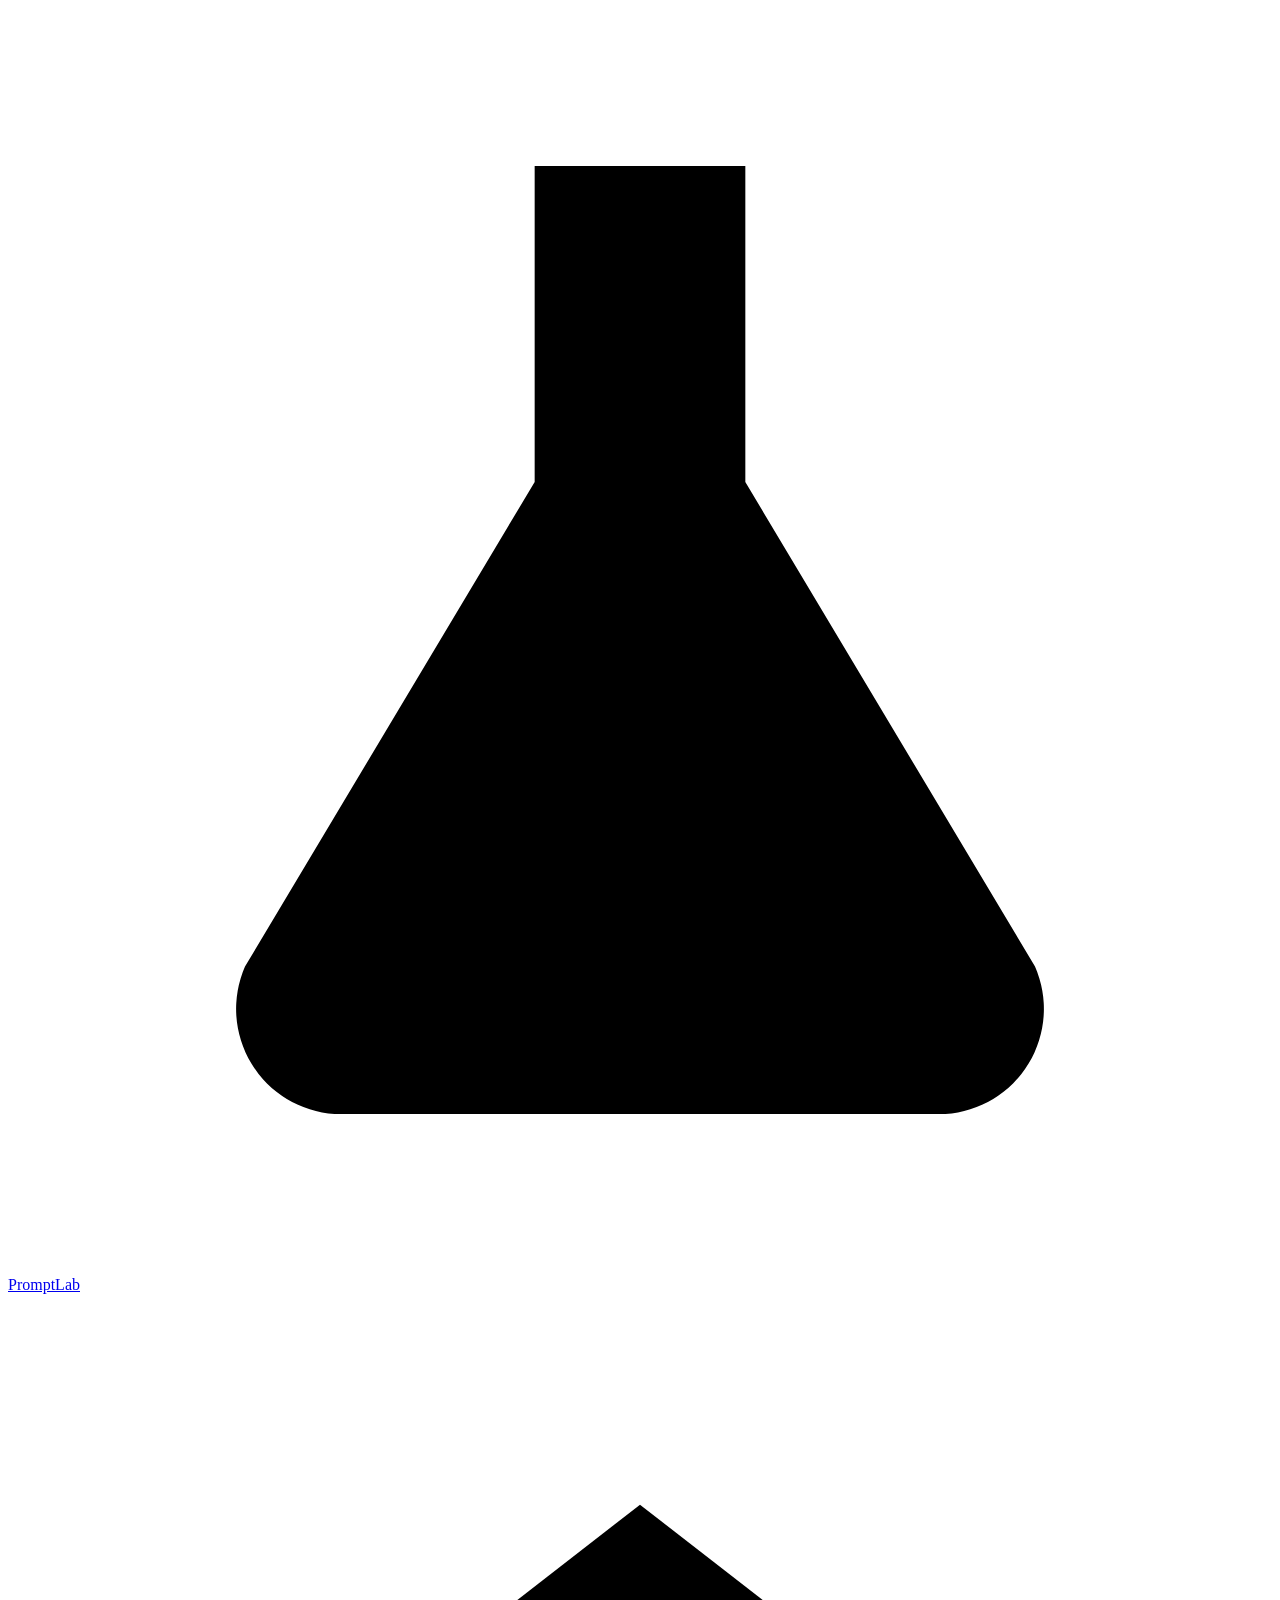
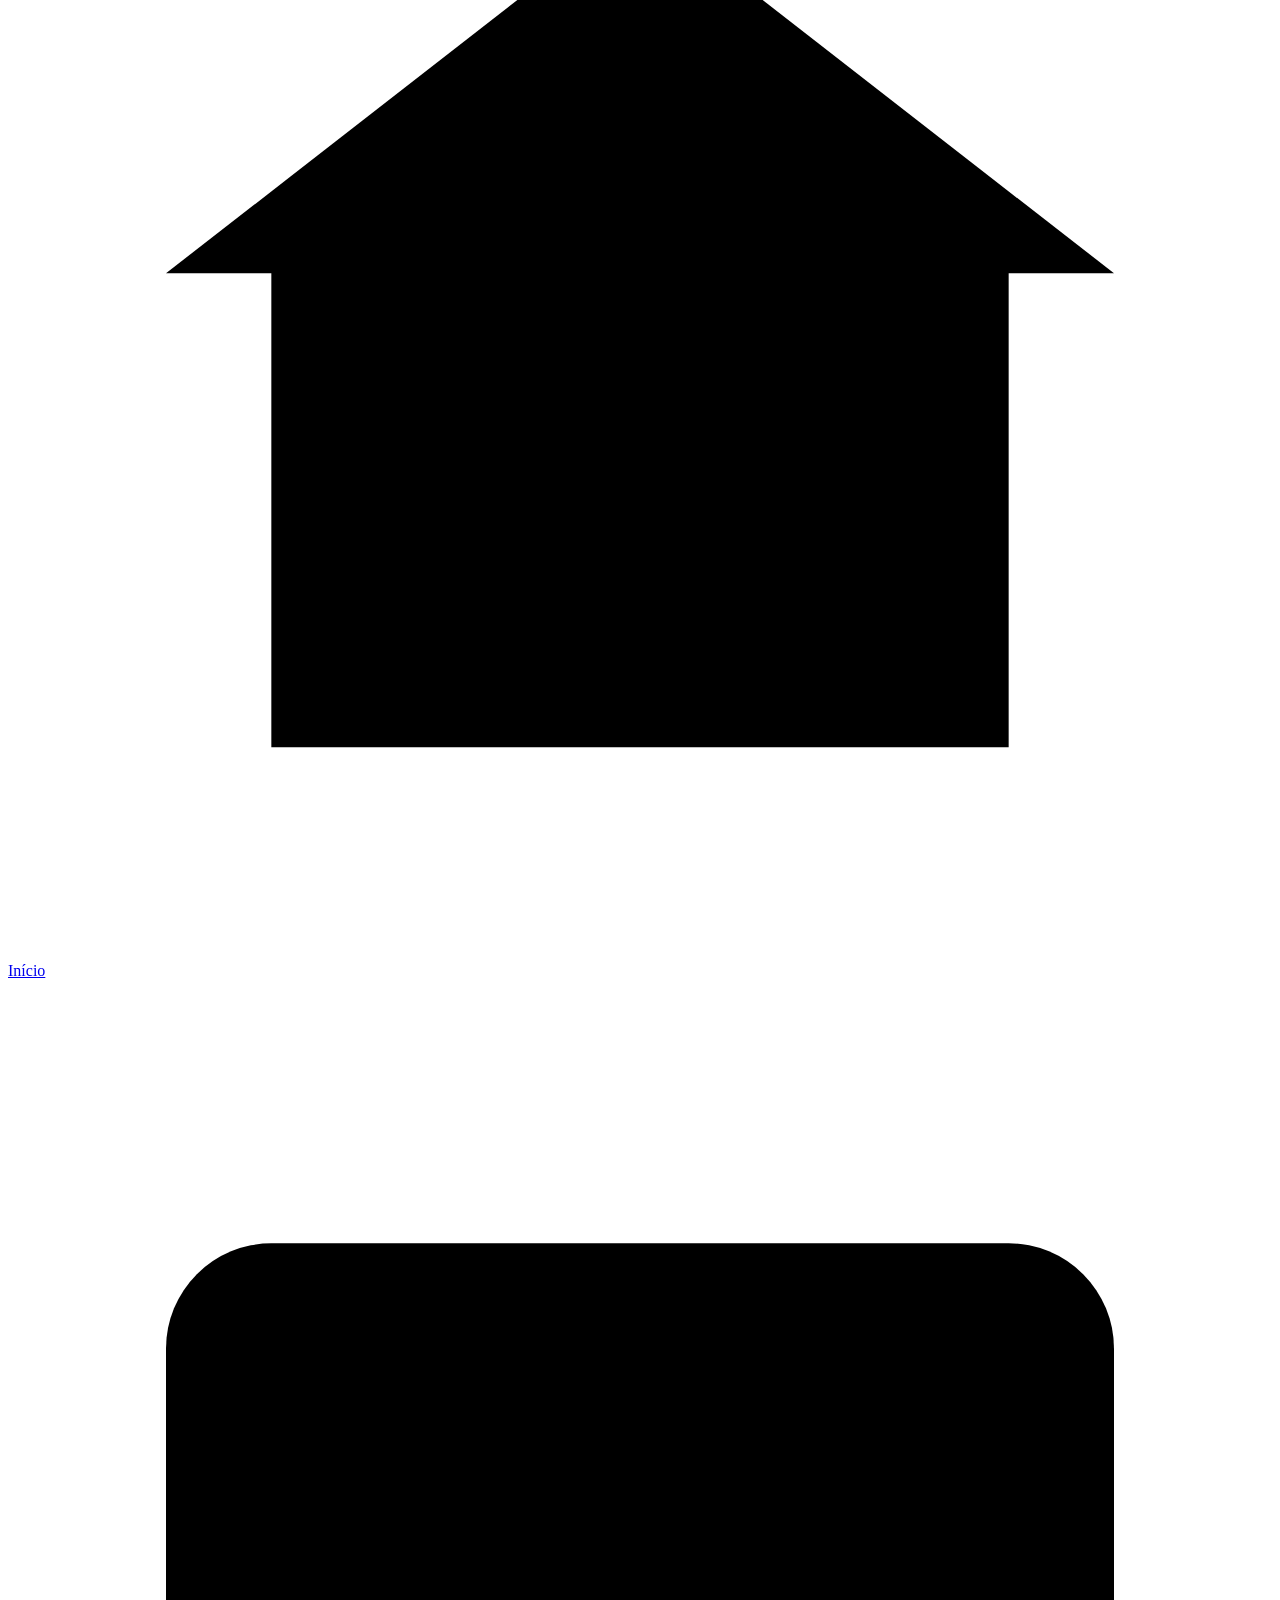
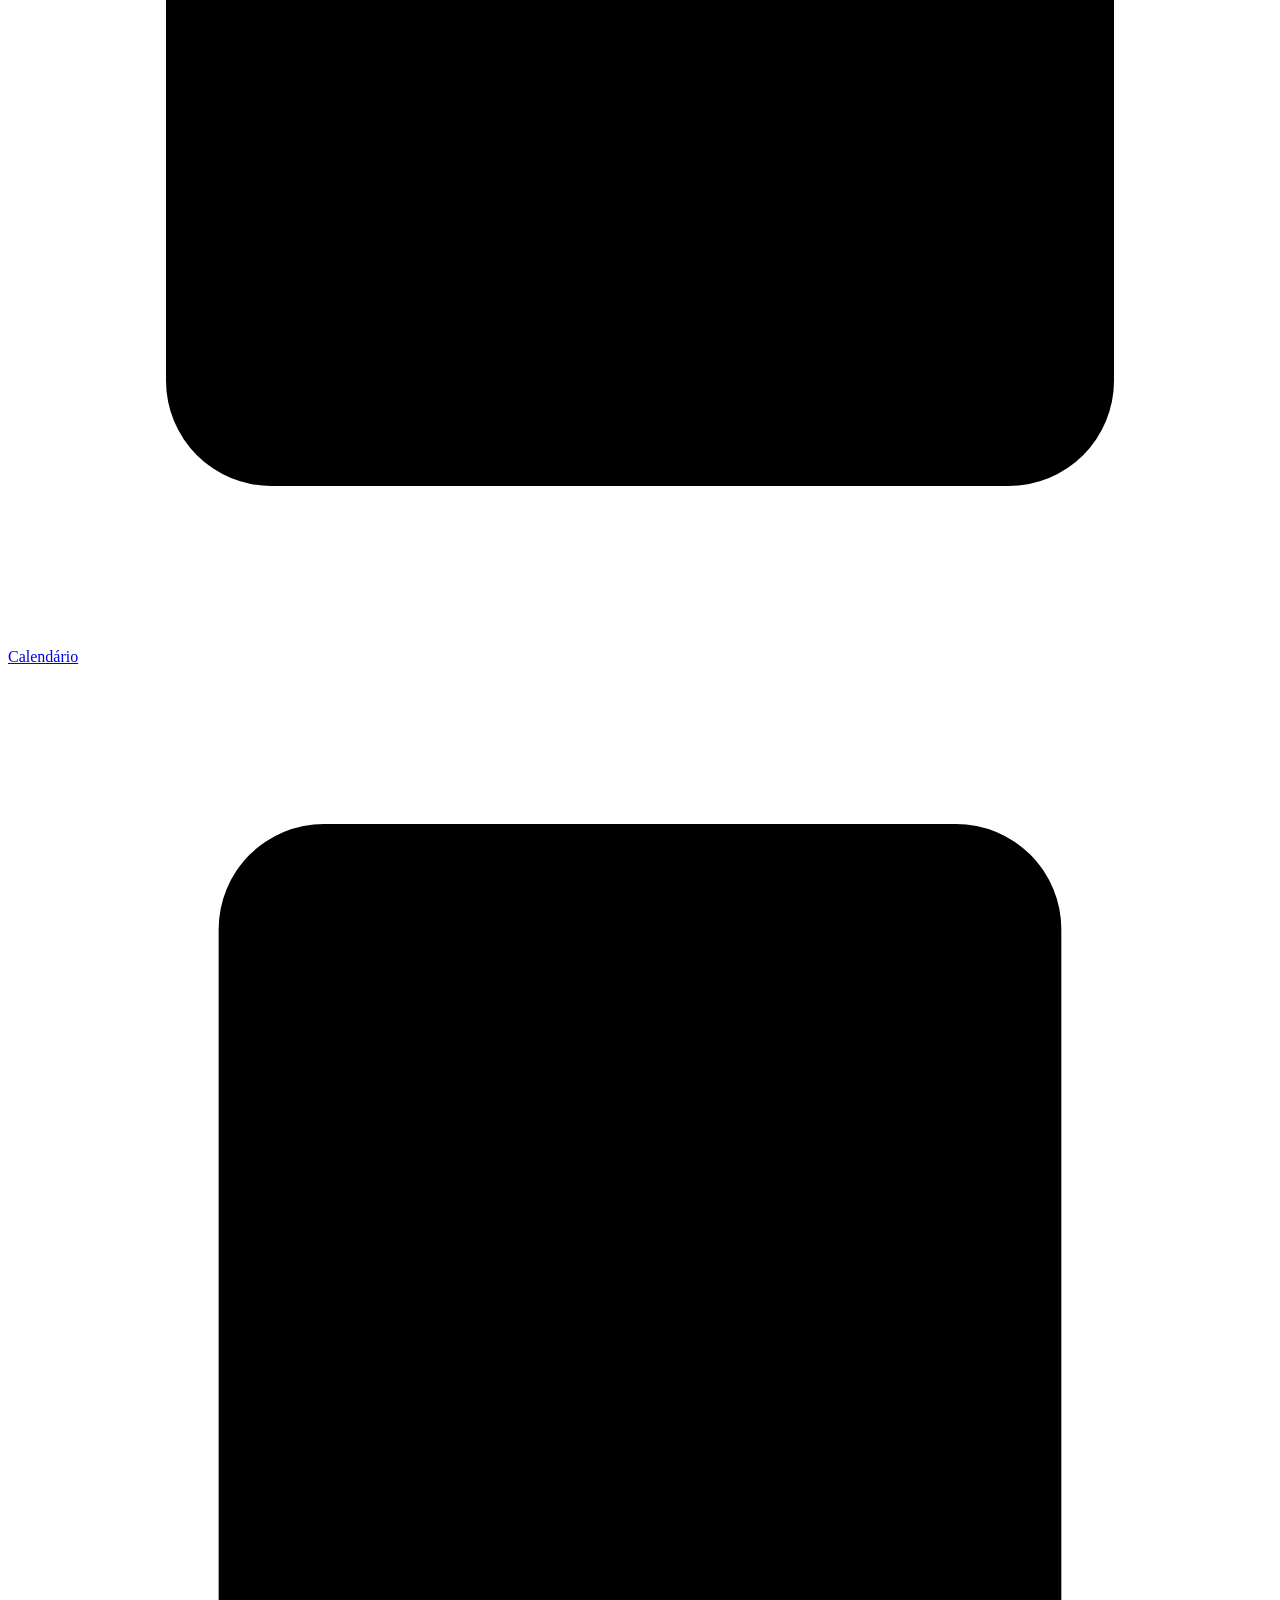
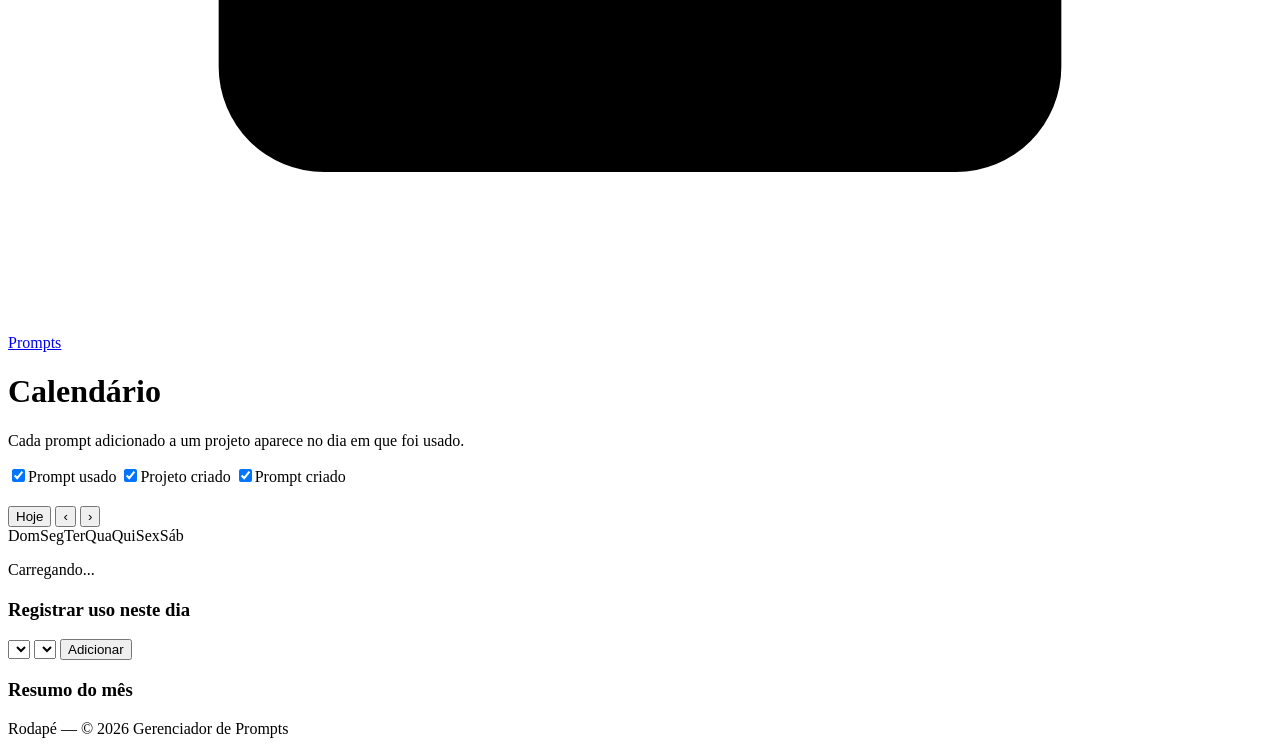
==== pages/calendario.html @ acc5d9f5 "Move as paginas para a pasta pages" ====
<!DOCTYPE html>
<html lang="pt-BR">
<head>
  <meta charset="UTF-8">
  <meta name="viewport" content="width=device-width, initial-scale=1.0">
  <title>Calendário — Gerenciador de Prompts</title>
  <link rel="stylesheet" href="css/style.css">
  <script>try { document.documentElement.dataset.tema = localStorage.getItem("tema") === "claro" ? "claro" : "escuro"; } catch (e) {}</script>
</head>
<body>
  <div class="app">
    <aside class="menu-lateral">
      <a href="index.html" class="menu-logo"><svg class="icone" viewBox="0 0 24 24" aria-hidden="true"><path d="M9 3h6M10 3v6l-5.5 9.2A2 2 0 006.2 21h11.6a2 2 0 001.7-2.8L14 9V3"/><path d="M7.5 15h9"/></svg><span>PromptLab</span></a>
      <nav class="menu-nav" aria-label="Menu principal">
        <a href="index.html" class="menu-item"><svg class="icone" viewBox="0 0 24 24" aria-hidden="true"><path d="M3 11l9-7 9 7"/><path d="M5 10v10h14V10"/></svg><span>Início</span></a>
        <a href="calendario.html" class="menu-item ativo" aria-current="page"><svg class="icone" viewBox="0 0 24 24" aria-hidden="true"><rect x="3" y="5" width="18" height="16" rx="2"/><path d="M3 10h18M8 3v4M16 3v4"/></svg><span>Calendário</span></a>
        <a href="prompts.html" class="menu-item"><svg class="icone" viewBox="0 0 24 24" aria-hidden="true"><rect x="4" y="3" width="16" height="18" rx="2"/><path d="M8 8h8M8 12h8M8 16h5"/></svg><span>Prompts</span></a>
      </nav>
    </aside>

    <div class="area">
      <main>
        <div class="topo-pagina">
          <div>
            <h1>Calendário</h1>
            <p class="subtitulo">Cada prompt adicionado a um projeto aparece no dia em que foi usado.</p>
          </div>
          <div class="filtros" role="group" aria-label="Tipos de item">
            <label class="filtro ev--uso"><input type="checkbox" data-tipo="uso" checked><span class="ponto"></span>Prompt usado</label>
            <label class="filtro ev--projeto"><input type="checkbox" data-tipo="projeto" checked><span class="ponto"></span>Projeto criado</label>
            <label class="filtro ev--prompt"><input type="checkbox" data-tipo="prompt" checked><span class="ponto"></span>Prompt criado</label>
          </div>
        </div>

        <div class="calendario-layout">
          <section class="bloco" aria-label="Calendário do mês">
            <div class="cal-topo">
              <h2 class="cal-titulo" id="cal-titulo"></h2>
              <div class="acoes">
                <button type="button" class="btn btn--pequeno" id="cal-hoje">Hoje</button>
                <button type="button" class="btn btn--pequeno btn--icone" id="cal-anterior" aria-label="Mês anterior">‹</button>
                <button type="button" class="btn btn--pequeno btn--icone" id="cal-proximo" aria-label="Próximo mês">›</button>
              </div>
            </div>
            <div class="cal-semana" aria-hidden="true">
              <span>Dom</span><span>Seg</span><span>Ter</span><span>Qua</span><span>Qui</span><span>Sex</span><span>Sáb</span>
            </div>
            <div class="cal-grade" id="cal-grade"><p class="estado">Carregando...</p></div>
          </section>

          <aside class="bloco dia-painel" aria-live="polite" aria-label="Dia selecionado">
            <h2 class="dia-titulo" id="dia-titulo"></h2>
            <ul class="evento-lista" id="dia-eventos"></ul>

            <form class="form-dia" id="form-dia" novalidate>
              <h3>Registrar uso neste dia</h3>
              <select id="dia-projeto" aria-label="Projeto"></select>
              <select id="dia-prompt" aria-label="Prompt"></select>
              <button type="submit" class="btn btn--primario" id="dia-adicionar">Adicionar</button>
            </form>

            <div class="resumo">
              <h3 id="resumo-titulo">Resumo do mês</h3>
              <div id="resumo-mes"></div>
            </div>
          </aside>
        </div>
      </main>

      <footer class="rodape">
        Rodapé — © 2026 Gerenciador de Prompts
      </footer>
    </div>
  </div>

  <script src="js/api.js"></script>
  <script src="js/calendario.js"></script>
</body>
</html>
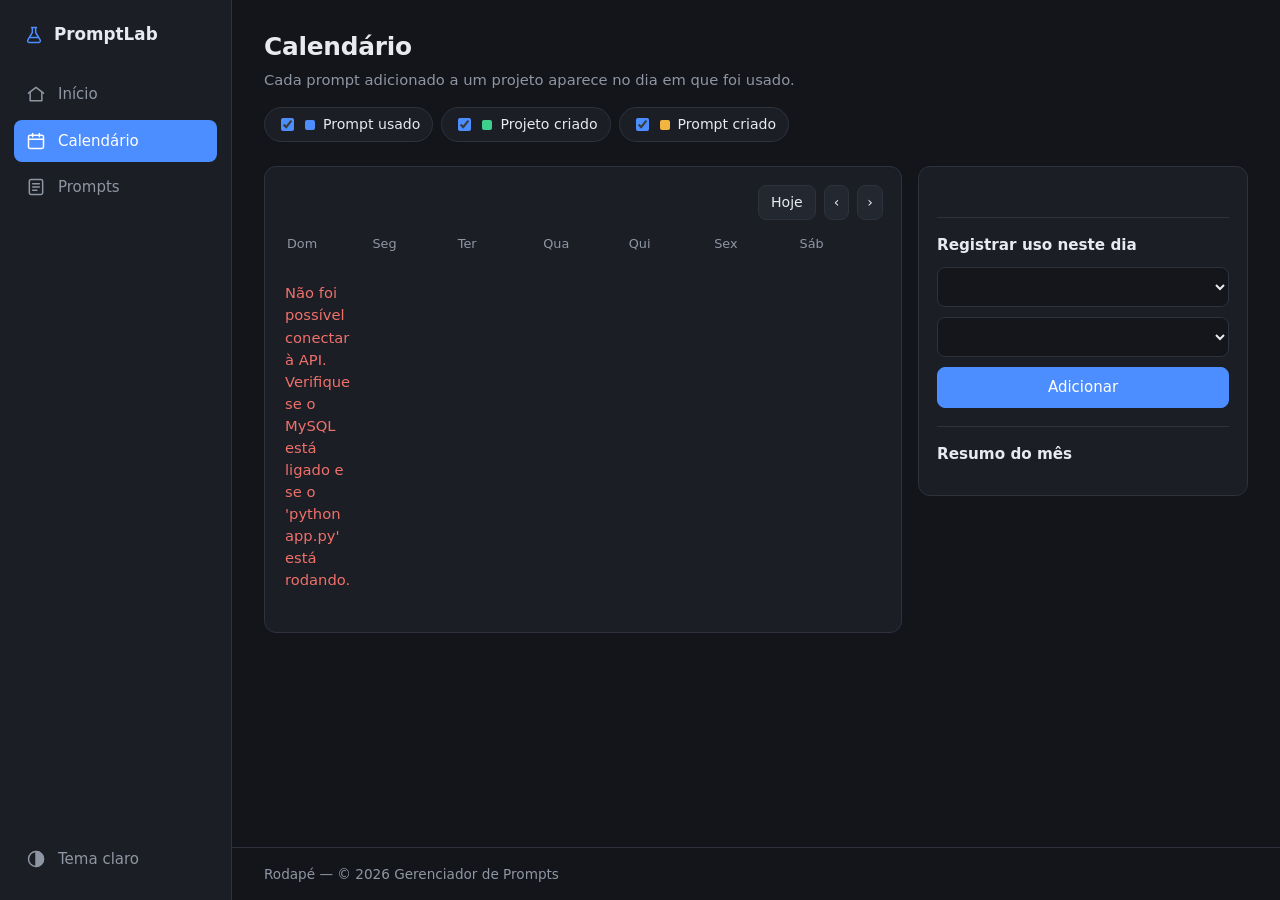
==== commit fce793f6: "Reorganiza o projeto com paginas em pages" ====
--- a/pages/calendario.html
+++ b/pages/calendario.html
@@ -4,15 +4,15 @@
   <meta charset="UTF-8">
   <meta name="viewport" content="width=device-width, initial-scale=1.0">
   <title>Calendário — Gerenciador de Prompts</title>
-  <link rel="stylesheet" href="css/style.css">
+  <link rel="stylesheet" href="../css/style.css">
   <script>try { document.documentElement.dataset.tema = localStorage.getItem("tema") === "claro" ? "claro" : "escuro"; } catch (e) {}</script>
 </head>
 <body>
   <div class="app">
     <aside class="menu-lateral">
-      <a href="index.html" class="menu-logo"><svg class="icone" viewBox="0 0 24 24" aria-hidden="true"><path d="M9 3h6M10 3v6l-5.5 9.2A2 2 0 006.2 21h11.6a2 2 0 001.7-2.8L14 9V3"/><path d="M7.5 15h9"/></svg><span>PromptLab</span></a>
+      <a href="../index.html" class="menu-logo"><svg class="icone" viewBox="0 0 24 24" aria-hidden="true"><path d="M9 3h6M10 3v6l-5.5 9.2A2 2 0 006.2 21h11.6a2 2 0 001.7-2.8L14 9V3"/><path d="M7.5 15h9"/></svg><span>PromptLab</span></a>
       <nav class="menu-nav" aria-label="Menu principal">
-        <a href="index.html" class="menu-item"><svg class="icone" viewBox="0 0 24 24" aria-hidden="true"><path d="M3 11l9-7 9 7"/><path d="M5 10v10h14V10"/></svg><span>Início</span></a>
+        <a href="../index.html" class="menu-item"><svg class="icone" viewBox="0 0 24 24" aria-hidden="true"><path d="M3 11l9-7 9 7"/><path d="M5 10v10h14V10"/></svg><span>Início</span></a>
         <a href="calendario.html" class="menu-item ativo" aria-current="page"><svg class="icone" viewBox="0 0 24 24" aria-hidden="true"><rect x="3" y="5" width="18" height="16" rx="2"/><path d="M3 10h18M8 3v4M16 3v4"/></svg><span>Calendário</span></a>
         <a href="prompts.html" class="menu-item"><svg class="icone" viewBox="0 0 24 24" aria-hidden="true"><rect x="4" y="3" width="16" height="18" rx="2"/><path d="M8 8h8M8 12h8M8 16h5"/></svg><span>Prompts</span></a>
       </nav>
@@ -73,7 +73,7 @@
     </div>
   </div>
 
-  <script src="js/api.js"></script>
-  <script src="js/calendario.js"></script>
+  <script src="../js/api.js"></script>
+  <script src="../js/calendario.js"></script>
 </body>
 </html>
--- a/css/style.css
+++ b/css/style.css
@@ -0,0 +1,355 @@
+/* ===== Gerenciador de Prompts — estilos compartilhados =====
+   Visual sóbrio: painéis planos, bordas finas, menu lateral.
+   Cores só carregam significado:
+     azul = ativo / uso de prompt · verde = concluído / projeto criado · amarelo = prompt criado
+   Para trocar o tema, mexa só nas variáveis abaixo. */
+
+:root {
+  color-scheme: dark;
+  --fundo: #13151a;
+  --painel: #1b1e25;
+  --painel-2: #232730;
+  --borda: #2d323d;
+  --texto: #e8eaef;
+  --suave: #8f96a3;
+  --campo: #14161b;
+
+  --acento: #4c8dff;
+  --azul: #4c8dff;
+  --verde: #3ecf8e;
+  --amarelo: #f2b640;
+  --perigo: #f0706a;
+
+  --raio: 12px;
+  --raio-p: 8px;
+}
+
+:root[data-tema="claro"] {
+  color-scheme: light;
+  --fundo: #f2f3f6;
+  --painel: #ffffff;
+  --painel-2: #f6f7f9;
+  --borda: #e0e3e9;
+  --texto: #1c2230;
+  --suave: #667085;
+  --campo: #ffffff;
+
+  --acento: #2f6fe4;
+  --azul: #2f6fe4;
+  --verde: #14a06c;
+  --amarelo: #d4900c;
+  --perigo: #c9423d;
+}
+
+* { box-sizing: border-box; }
+
+body {
+  margin: 0;
+  font-family: "Inter", "Segoe UI Variable", "Segoe UI", system-ui, -apple-system, Arial, sans-serif;
+  font-size: 15px;
+  line-height: 1.5;
+  color: var(--texto);
+  background: var(--fundo);
+}
+a { color: inherit; text-decoration: none; }
+h1, h2, h3 { margin: 0; font-weight: 600; }
+h1 { font-size: 1.55rem; letter-spacing: -0.01em; }
+h2 { font-size: 1rem; }
+h3 { font-size: 0.95rem; }
+[hidden] { display: none !important; }
+
+/* ---------- estrutura: menu lateral + área de conteúdo ---------- */
+.app { display: flex; min-height: 100vh; }
+
+.menu-lateral {
+  position: sticky;
+  top: 0;
+  height: 100vh;
+  width: 232px;
+  flex-shrink: 0;
+  display: flex;
+  flex-direction: column;
+  gap: 24px;
+  padding: 20px 14px;
+  background: var(--painel);
+  border-right: 1px solid var(--borda);
+}
+.menu-logo { display: flex; align-items: center; gap: 10px; padding: 2px 10px; font-weight: 700; font-size: 1.05rem; }
+.menu-logo svg { color: var(--acento); }
+.menu-nav { display: flex; flex-direction: column; gap: 4px; }
+.menu-item {
+  display: flex;
+  align-items: center;
+  gap: 12px;
+  width: 100%;
+  padding: 10px 12px;
+  border: 0;
+  border-radius: var(--raio-p);
+  background: transparent;
+  color: var(--suave);
+  font: inherit;
+  font-weight: 500;
+  text-align: left;
+  cursor: pointer;
+}
+.menu-item:hover { background: var(--painel-2); color: var(--texto); }
+.menu-item.ativo { background: var(--acento); color: #fff; }
+.btn-tema { margin-top: auto; }
+svg.icone { width: 20px; height: 20px; fill: none; stroke: currentColor; stroke-width: 1.8; stroke-linecap: round; stroke-linejoin: round; flex-shrink: 0; }
+
+.area { flex: 1; min-width: 0; display: flex; flex-direction: column; min-height: 100vh; }
+main { flex: 1; width: 100%; max-width: 1240px; padding: 28px 32px 40px; }
+.rodape { padding: 16px 32px; border-top: 1px solid var(--borda); color: var(--suave); font-size: 0.85rem; }
+
+.topo-pagina { display: flex; align-items: flex-start; justify-content: space-between; gap: 16px; flex-wrap: wrap; margin-bottom: 24px; }
+.subtitulo { margin: 4px 0 0; color: var(--suave); font-size: 0.92rem; }
+.topo-secao { display: flex; align-items: center; justify-content: space-between; gap: 12px; flex-wrap: wrap; margin: 32px 0 14px; }
+
+/* ---------- botões e campos ---------- */
+.btn {
+  display: inline-flex;
+  align-items: center;
+  justify-content: center;
+  gap: 6px;
+  padding: 8px 16px;
+  border: 1px solid var(--borda);
+  border-radius: var(--raio-p);
+  background: var(--painel-2);
+  color: var(--texto);
+  font: inherit;
+  font-weight: 500;
+  cursor: pointer;
+}
+.btn:hover { border-color: var(--suave); }
+.btn:disabled { opacity: 0.5; cursor: not-allowed; }
+.btn--primario { background: var(--acento); border-color: var(--acento); color: #fff; }
+.btn--primario:hover { filter: brightness(1.1); border-color: var(--acento); }
+.btn--perigo { color: var(--perigo); background: transparent; }
+.btn--perigo:hover { border-color: var(--perigo); }
+.btn--pequeno { padding: 4px 12px; font-size: 0.88rem; }
+.btn--icone { padding: 6px 9px; }
+
+select, input, textarea {
+  font: inherit;
+  padding: 9px 12px;
+  border: 1px solid var(--borda);
+  border-radius: var(--raio-p);
+  background: var(--campo);
+  color: var(--texto);
+}
+select option { background: var(--painel); color: var(--texto); }
+::placeholder { color: var(--suave); }
+select:focus, input:focus, textarea:focus, .btn:focus-visible, .menu-item:focus-visible, .cal-dia:focus-visible, a:focus-visible {
+  outline: 2px solid var(--acento);
+  outline-offset: 1px;
+}
+
+/* ---------- blocos e cartões ---------- */
+.bloco, .cartao, .coluna, .lateral, .formulario, .painel, .tabela-wrap {
+  background: var(--painel);
+  border: 1px solid var(--borda);
+  border-radius: var(--raio);
+}
+.bloco { padding: 18px; }
+.bloco__titulo { margin-bottom: 14px; }
+
+.cartao { display: block; padding: 14px 16px; background: var(--painel-2); border-left-width: 3px; }
+a.cartao:hover { border-color: var(--suave); }
+.cartao--ativo { border-left-color: var(--azul); }
+.cartao--concluido { border-left-color: var(--verde); }
+.cartao__titulo { margin: 0 0 4px; font-size: 0.98rem; font-weight: 600; }
+.cartao__texto { margin: 0 0 10px; color: var(--suave); font-size: 0.9rem; }
+.cartao__rodape { display: flex; justify-content: space-between; align-items: center; gap: 8px; }
+.data { color: var(--suave); font-size: 0.85rem; }
+
+.selo { display: inline-block; padding: 1px 10px; border-radius: 999px; font-size: 0.78rem; font-weight: 600; text-transform: capitalize; }
+.selo--ativo { color: var(--azul); background: color-mix(in srgb, var(--azul) 16%, transparent); }
+.selo--concluido { color: var(--verde); background: color-mix(in srgb, var(--verde) 16%, transparent); }
+
+.estado { color: var(--suave); font-size: 0.92rem; padding: 8px 2px; }
+.estado--erro { color: var(--perigo); }
+.acoes { display: flex; gap: 8px; flex-wrap: wrap; }
+
+/* ---------- Home: resumo e gráficos ---------- */
+.estatisticas { display: grid; grid-template-columns: repeat(4, 1fr); gap: 16px; }
+.estatistica { padding: 16px 18px; }
+.estatistica__rotulo { color: var(--suave); font-size: 0.85rem; }
+.estatistica__valor { font-size: 2rem; font-weight: 600; line-height: 1.15; margin: 2px 0; font-variant-numeric: tabular-nums; }
+.estatistica__nota { color: var(--suave); font-size: 0.82rem; }
+
+.graficos { display: grid; grid-template-columns: 1fr 1.3fr 1.1fr; gap: 16px; margin-top: 16px; }
+.donut-area { display: flex; align-items: center; gap: 18px; flex-wrap: wrap; }
+.donut { width: 140px; height: 140px; flex-shrink: 0; }
+.donut .trilho { stroke: var(--painel-2); }
+.arco { fill: none; stroke-width: 16; }
+.arco--ativo { stroke: var(--azul); }
+.arco--concluido { stroke: var(--verde); }
+.donut-numero { fill: var(--texto); font-size: 26px; font-weight: 600; text-anchor: middle; }
+.donut-rotulo { fill: var(--suave); font-size: 10px; text-anchor: middle; }
+.legenda { list-style: none; margin: 0; padding: 0; display: flex; flex-direction: column; gap: 8px; font-size: 0.9rem; }
+.legenda li { display: flex; align-items: center; gap: 8px; }
+.legenda strong { margin-left: auto; padding-left: 14px; font-variant-numeric: tabular-nums; }
+.ponto { width: 10px; height: 10px; border-radius: 2px; flex-shrink: 0; }
+.ponto--ativo { background: var(--azul); }
+.ponto--concluido { background: var(--verde); }
+
+.barras { width: 100%; height: auto; display: block; }
+.barras .linha { stroke: var(--borda); stroke-width: 1; }
+.barras .eixo { fill: var(--suave); font-size: 10px; }
+.barras .barra--ativo { fill: var(--azul); }
+.barras .barra--concluido { fill: var(--verde); }
+.barras-legenda { display: flex; gap: 16px; margin-top: 10px; font-size: 0.85rem; color: var(--suave); }
+.barras-legenda span { display: flex; align-items: center; gap: 6px; }
+
+.rank { list-style: none; margin: 0; padding: 0; display: flex; flex-direction: column; gap: 14px; }
+.rank__linha { display: flex; justify-content: space-between; gap: 10px; font-size: 0.9rem; margin-bottom: 5px; }
+.rank__nome { overflow: hidden; text-overflow: ellipsis; white-space: nowrap; }
+.rank__valor { color: var(--suave); font-variant-numeric: tabular-nums; }
+.rank__barra { height: 6px; border-radius: 3px; background: var(--painel-2); overflow: hidden; }
+.rank__barra i { display: block; height: 100%; background: var(--azul); border-radius: 3px; }
+
+/* ---------- Home: quadro de projetos ---------- */
+.quadro { display: grid; grid-template-columns: 1fr 1fr 300px; gap: 16px; align-items: start; }
+.coluna, .lateral { padding: 16px; }
+.coluna__titulo { margin-bottom: 14px; display: flex; align-items: center; gap: 8px; }
+.coluna__lista { display: flex; flex-direction: column; gap: 10px; }
+.adicionar { display: block; text-align: center; padding: 10px; border: 1px dashed var(--borda); border-radius: var(--raio-p); color: var(--suave); font-weight: 500; }
+.adicionar:hover { border-color: var(--acento); color: var(--acento); }
+.lateral .coluna__lista { margin: 14px 0; }
+.lateral__ver-todos { display: block; text-align: right; color: var(--acento); font-weight: 500; }
+
+/* ---------- Biblioteca de prompts ---------- */
+.busca { width: 100%; max-width: 340px; }
+.grade { display: grid; grid-template-columns: repeat(3, 1fr); gap: 16px; }
+.prompt { display: flex; flex-direction: column; gap: 10px; }
+.prompt .cartao__titulo { margin: 0; }
+.prompt__texto {
+  flex: 1; margin: 0; padding: 10px 12px;
+  background: var(--campo); border: 1px solid var(--borda); border-radius: var(--raio-p);
+  font: 0.86rem/1.5 Consolas, "Courier New", monospace;
+  white-space: pre-wrap; word-break: break-word; max-height: 160px; overflow: auto;
+}
+
+/* ---------- formulários ---------- */
+.formulario { max-width: 720px; padding: 24px; }
+.formulario h1 { margin-bottom: 20px; }
+.campo { display: flex; flex-direction: column; gap: 6px; margin-bottom: 18px; }
+.campo label { font-weight: 500; }
+.campo input, .campo select, .campo textarea { width: 100%; }
+.campo textarea { min-height: 220px; resize: vertical; }
+.campo__ajuda { display: flex; justify-content: space-between; font-size: 0.85rem; color: var(--suave); }
+.formulario__acoes { display: flex; justify-content: flex-end; gap: 10px; margin-top: 8px; }
+.nota { margin: 16px 0 0; font-size: 0.85rem; color: var(--suave); }
+.migalhas { color: var(--suave); font-size: 0.88rem; margin-bottom: 16px; }
+.migalhas a:hover { color: var(--acento); text-decoration: underline; }
+
+/* ---------- detalhe do projeto ---------- */
+.detalhe-topo { display: flex; align-items: center; gap: 14px; flex-wrap: wrap; }
+.detalhe-topo .acoes { margin-left: auto; }
+.descricao { margin: 14px 0 28px; }
+.descricao h2 { margin-bottom: 4px; }
+.descricao p { margin: 0; color: var(--suave); }
+.secao-topo { display: flex; justify-content: space-between; align-items: center; gap: 12px; margin-bottom: 12px; }
+.painel { display: flex; gap: 10px; flex-wrap: wrap; align-items: center; padding: 14px; margin-bottom: 12px; border-color: var(--acento); }
+.painel select { flex: 1; min-width: 200px; }
+.tabela-wrap { overflow-x: auto; }
+.tabela { width: 100%; border-collapse: collapse; }
+.tabela th, .tabela td { text-align: left; padding: 12px 16px; border-bottom: 1px solid var(--borda); vertical-align: middle; }
+.tabela th { color: var(--suave); font-size: 0.85rem; font-weight: 500; background: var(--painel-2); }
+.tabela tr:last-child td { border-bottom: 0; }
+.tabela .previa { color: var(--suave); font-size: 0.9rem; min-width: 220px; }
+.tabela .acoes { flex-wrap: nowrap; }
+
+/* ---------- calendário ---------- */
+.filtros { display: flex; gap: 8px; flex-wrap: wrap; }
+.filtro { display: flex; align-items: center; gap: 8px; padding: 6px 12px; border: 1px solid var(--borda); border-radius: 999px; background: var(--painel); font-size: 0.88rem; cursor: pointer; user-select: none; }
+.filtro input { accent-color: var(--acento); padding: 0; }
+.ev--uso { --cor: var(--azul); }
+.ev--projeto { --cor: var(--verde); }
+.ev--prompt { --cor: var(--amarelo); }
+.filtro .ponto { background: var(--cor); }
+
+.calendario-layout { display: grid; grid-template-columns: 1fr 330px; gap: 16px; align-items: start; }
+.cal-topo { display: flex; align-items: center; justify-content: space-between; gap: 12px; margin-bottom: 14px; }
+.cal-titulo { font-size: 1.15rem; }
+.cal-semana, .cal-grade { display: grid; grid-template-columns: repeat(7, minmax(0, 1fr)); gap: 6px; }
+.cal-semana { margin-bottom: 6px; color: var(--suave); font-size: 0.8rem; text-align: left; padding: 0 4px; }
+.cal-dia {
+  display: flex; flex-direction: column; gap: 6px;
+  min-height: 100px; padding: 8px;
+  background: var(--painel-2); border: 1px solid var(--borda); border-radius: var(--raio-p);
+  color: var(--texto); font: inherit; text-align: left; cursor: pointer;
+}
+.cal-dia:hover { border-color: var(--suave); }
+.cal-dia--fora { opacity: 0.45; }
+.cal-dia--sel { border-color: var(--acento); box-shadow: inset 0 0 0 1px var(--acento); }
+.cal-num { display: inline-flex; align-items: center; justify-content: center; min-width: 24px; height: 24px; font-size: 0.88rem; font-weight: 500; font-variant-numeric: tabular-nums; }
+.cal-dia--hoje .cal-num { background: var(--acento); color: #fff; border-radius: 999px; }
+.cal-eventos { display: flex; flex-direction: column; gap: 3px; min-width: 0; }
+.cal-evento { display: block; padding-left: 7px; border-left: 3px solid var(--cor); font-size: 0.72rem; line-height: 1.3; color: var(--suave); white-space: nowrap; overflow: hidden; text-overflow: ellipsis; }
+.cal-mais { font-size: 0.72rem; color: var(--suave); }
+
+.dia-painel { position: sticky; top: 20px; }
+.dia-titulo { font-size: 1.05rem; margin-bottom: 14px; }
+.dia-titulo::first-letter { text-transform: uppercase; }
+.evento-lista { list-style: none; margin: 0 0 18px; padding: 0; display: flex; flex-direction: column; gap: 8px; }
+.evento-item { display: flex; align-items: center; justify-content: space-between; gap: 8px; padding: 9px 12px; background: var(--painel-2); border: 1px solid var(--borda); border-left: 3px solid var(--cor); border-radius: var(--raio-p); }
+.evento-item strong { display: block; font-size: 0.9rem; font-weight: 600; }
+.evento-item span { color: var(--suave); font-size: 0.8rem; }
+.form-dia { display: flex; flex-direction: column; gap: 10px; padding-top: 16px; border-top: 1px solid var(--borda); }
+.form-dia select { width: 100%; }
+.resumo { margin-top: 18px; padding-top: 16px; border-top: 1px solid var(--borda); }
+.resumo h3 { margin-bottom: 12px; }
+.resumo-linha { margin-bottom: 10px; font-size: 0.85rem; }
+.resumo-linha div:first-child { display: flex; justify-content: space-between; margin-bottom: 4px; color: var(--suave); }
+.resumo-linha .rank__barra i { background: var(--cor); }
+
+/* ---------- mensagens (toast) ---------- */
+.toast { position: fixed; right: 20px; bottom: 20px; max-width: 340px; padding: 12px 16px; border-radius: var(--raio-p); background: #2a2f3a; color: #fff; border: 1px solid #3a404d; box-shadow: 0 6px 20px rgba(0, 0, 0, 0.3); z-index: 50; }
+.toast--erro { background: #a5322d; border-color: #a5322d; }
+.toast--sucesso { background: #177a52; border-color: #177a52; }
+
+/* ---------- responsivo ---------- */
+@media (max-width: 1100px) {
+  .estatisticas { grid-template-columns: 1fr 1fr; }
+  .graficos { grid-template-columns: 1fr 1fr; }
+  .graficos .bloco:last-child { grid-column: 1 / -1; }
+  .calendario-layout { grid-template-columns: 1fr; }
+  .dia-painel { position: static; }
+}
+@media (max-width: 900px) {
+  .quadro { grid-template-columns: 1fr 1fr; }
+  .lateral { grid-column: 1 / -1; }
+  .grade { grid-template-columns: 1fr 1fr; }
+}
+@media (max-width: 820px) {
+  .app { flex-direction: column; }
+  .menu-lateral { position: static; height: auto; width: 100%; flex-direction: row; align-items: center; gap: 8px; padding: 10px 14px; border-right: 0; border-bottom: 1px solid var(--borda); }
+  .menu-logo { padding: 0; margin-right: auto; }
+  .menu-nav { flex-direction: row; }
+  .menu-item { width: auto; padding: 9px; }
+  .menu-item span, .btn-tema span { display: none; }
+  .btn-tema { margin-top: 0; }
+  .area { min-height: 0; }
+  main { padding: 20px 16px 32px; }
+  .rodape { padding: 14px 16px; }
+}
+@media (max-width: 640px) {
+  .estatisticas, .graficos, .quadro, .grade { grid-template-columns: 1fr; }
+  .detalhe-topo .acoes { margin-left: 0; }
+  .formulario { padding: 16px; }
+  .cal-dia { min-height: 56px; padding: 5px; gap: 3px; }
+  .cal-eventos { flex-direction: row; flex-wrap: wrap; gap: 3px; }
+  .cal-evento { font-size: 0; width: 7px; height: 7px; padding: 0; border: 0; border-radius: 50%; background: var(--cor); }
+  .cal-mais { display: none; }
+  .cal-semana { font-size: 0.7rem; padding: 0; }
+}
+
+/* ---------- complementos ---------- */
+.rotulo { color: var(--suave); font-size: 0.82rem; font-weight: 500; }
+.topo-acoes { display: flex; align-items: center; gap: 10px; flex-wrap: wrap; }
+.painel__data { display: flex; align-items: center; gap: 8px; color: var(--suave); font-size: 0.9rem; }
+.btn-tema { cursor: pointer; }
+.cal-num { align-self: flex-start; }
+.faixa-demo { display: flex; align-items: center; justify-content: space-between; gap: 12px; flex-wrap: wrap; padding: 10px 32px; background: color-mix(in srgb, var(--amarelo) 14%, transparent); border-bottom: 1px solid var(--borda); font-size: 0.88rem; }
+@media (max-width: 820px) { .faixa-demo { padding: 10px 16px; } }
